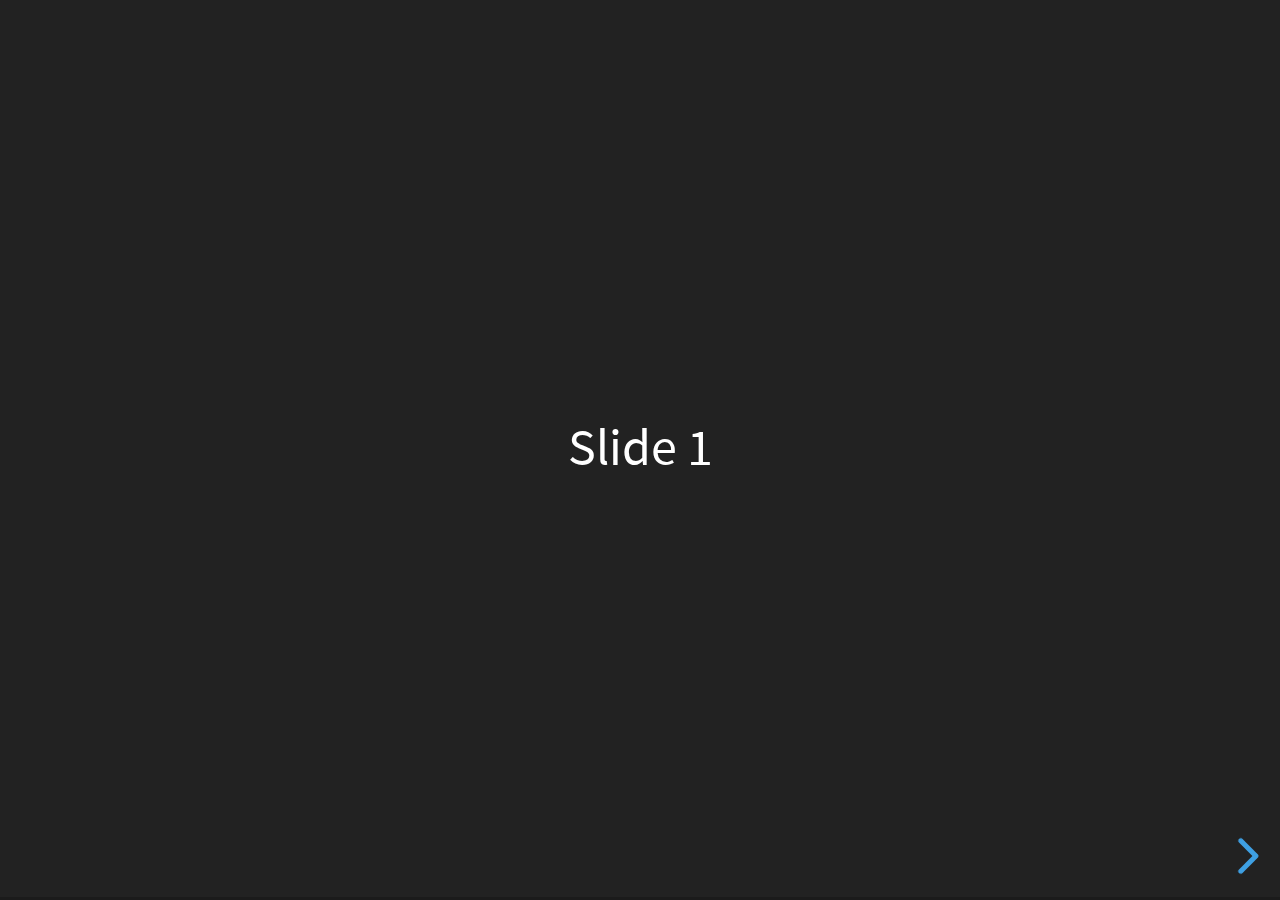
==== index.html @ be1dbcf0 "clone hakimel/reveal.js" ====
<!doctype html>
<html>
	<head>
		<meta charset="utf-8">
		<meta name="viewport" content="width=device-width, initial-scale=1.0, maximum-scale=1.0, user-scalable=no">

		<title>reveal.js</title>

		<link rel="stylesheet" href="css/reveal.css">
		<link rel="stylesheet" href="css/theme/black.css">

		<!-- Theme used for syntax highlighting of code -->
		<link rel="stylesheet" href="lib/css/zenburn.css">

		<!-- Printing and PDF exports -->
		<script>
			var link = document.createElement( 'link' );
			link.rel = 'stylesheet';
			link.type = 'text/css';
			link.href = window.location.search.match( /print-pdf/gi ) ? 'css/print/pdf.css' : 'css/print/paper.css';
			document.getElementsByTagName( 'head' )[0].appendChild( link );
		</script>
	</head>
	<body>
		<div class="reveal">
			<div class="slides">
				<section>Slide 1</section>
				<section>Slide 2</section>
			</div>
		</div>

		<script src="lib/js/head.min.js"></script>
		<script src="js/reveal.js"></script>

		<script>
			// More info about config & dependencies:
			// - https://github.com/hakimel/reveal.js#configuration
			// - https://github.com/hakimel/reveal.js#dependencies
			Reveal.initialize({
				dependencies: [
					{ src: 'plugin/markdown/marked.js' },
					{ src: 'plugin/markdown/markdown.js' },
					{ src: 'plugin/notes/notes.js', async: true },
					{ src: 'plugin/highlight/highlight.js', async: true, callback: function() { hljs.initHighlightingOnLoad(); } }
				]
			});
		</script>
	</body>
</html>
---- css/theme/black.css ----
/**
 * Black theme for reveal.js. This is the opposite of the 'white' theme.
 *
 * By Hakim El Hattab, http://hakim.se
 */
@import url(../../lib/font/source-sans-pro/source-sans-pro.css);
section.has-light-background, section.has-light-background h1, section.has-light-background h2, section.has-light-background h3, section.has-light-background h4, section.has-light-background h5, section.has-light-background h6 {
  color: #222; }

/*********************************************
 * GLOBAL STYLES
 *********************************************/
body {
  background: #222;
  background-color: #222; }

.reveal {
  font-family: "Source Sans Pro", Helvetica, sans-serif;
  font-size: 42px;
  font-weight: normal;
  color: #fff; }

::selection {
  color: #fff;
  background: #bee4fd;
  text-shadow: none; }

::-moz-selection {
  color: #fff;
  background: #bee4fd;
  text-shadow: none; }

.reveal .slides section,
.reveal .slides section > section {
  line-height: 1.3;
  font-weight: inherit; }

/*********************************************
 * HEADERS
 *********************************************/
.reveal h1,
.reveal h2,
.reveal h3,
.reveal h4,
.reveal h5,
.reveal h6 {
  margin: 0 0 20px 0;
  color: #fff;
  font-family: "Source Sans Pro", Helvetica, sans-serif;
  font-weight: 600;
  line-height: 1.2;
  letter-spacing: normal;
  text-transform: uppercase;
  text-shadow: none;
  word-wrap: break-word; }

.reveal h1 {
  font-size: 2.5em; }

.reveal h2 {
  font-size: 1.6em; }

.reveal h3 {
  font-size: 1.3em; }

.reveal h4 {
  font-size: 1em; }

.reveal h1 {
  text-shadow: none; }

/*********************************************
 * OTHER
 *********************************************/
.reveal p {
  margin: 20px 0;
  line-height: 1.3; }

/* Ensure certain elements are never larger than the slide itself */
.reveal img,
.reveal video,
.reveal iframe {
  max-width: 95%;
  max-height: 95%; }

.reveal strong,
.reveal b {
  font-weight: bold; }

.reveal em {
  font-style: italic; }

.reveal ol,
.reveal dl,
.reveal ul {
  display: inline-block;
  text-align: left;
  margin: 0 0 0 1em; }

.reveal ol {
  list-style-type: decimal; }

.reveal ul {
  list-style-type: disc; }

.reveal ul ul {
  list-style-type: square; }

.reveal ul ul ul {
  list-style-type: circle; }

.reveal ul ul,
.reveal ul ol,
.reveal ol ol,
.reveal ol ul {
  display: block;
  margin-left: 40px; }

.reveal dt {
  font-weight: bold; }

.reveal dd {
  margin-left: 40px; }

.reveal blockquote {
  display: block;
  position: relative;
  width: 70%;
  margin: 20px auto;
  padding: 5px;
  font-style: italic;
  background: rgba(255, 255, 255, 0.05);
  box-shadow: 0px 0px 2px rgba(0, 0, 0, 0.2); }

.reveal blockquote p:first-child,
.reveal blockquote p:last-child {
  display: inline-block; }

.reveal q {
  font-style: italic; }

.reveal pre {
  display: block;
  position: relative;
  width: 90%;
  margin: 20px auto;
  text-align: left;
  font-size: 0.55em;
  font-family: monospace;
  line-height: 1.2em;
  word-wrap: break-word;
  box-shadow: 0px 0px 6px rgba(0, 0, 0, 0.3); }

.reveal code {
  font-family: monospace;
  text-transform: none; }

.reveal pre code {
  display: block;
  padding: 5px;
  overflow: auto;
  max-height: 400px;
  word-wrap: normal; }

.reveal table {
  margin: auto;
  border-collapse: collapse;
  border-spacing: 0; }

.reveal table th {
  font-weight: bold; }

.reveal table th,
.reveal table td {
  text-align: left;
  padding: 0.2em 0.5em 0.2em 0.5em;
  border-bottom: 1px solid; }

.reveal table th[align="center"],
.reveal table td[align="center"] {
  text-align: center; }

.reveal table th[align="right"],
.reveal table td[align="right"] {
  text-align: right; }

.reveal table tbody tr:last-child th,
.reveal table tbody tr:last-child td {
  border-bottom: none; }

.reveal sup {
  vertical-align: super;
  font-size: smaller; }

.reveal sub {
  vertical-align: sub;
  font-size: smaller; }

.reveal small {
  display: inline-block;
  font-size: 0.6em;
  line-height: 1.2em;
  vertical-align: top; }

.reveal small * {
  vertical-align: top; }

/*********************************************
 * LINKS
 *********************************************/
.reveal a {
  color: #42affa;
  text-decoration: none;
  -webkit-transition: color .15s ease;
  -moz-transition: color .15s ease;
  transition: color .15s ease; }

.reveal a:hover {
  color: #8dcffc;
  text-shadow: none;
  border: none; }

.reveal .roll span:after {
  color: #fff;
  background: #068de9; }

/*********************************************
 * IMAGES
 *********************************************/
.reveal section img {
  margin: 15px 0px;
  background: rgba(255, 255, 255, 0.12);
  border: 4px solid #fff;
  box-shadow: 0 0 10px rgba(0, 0, 0, 0.15); }

.reveal section img.plain {
  border: 0;
  box-shadow: none; }

.reveal a img {
  -webkit-transition: all .15s linear;
  -moz-transition: all .15s linear;
  transition: all .15s linear; }

.reveal a:hover img {
  background: rgba(255, 255, 255, 0.2);
  border-color: #42affa;
  box-shadow: 0 0 20px rgba(0, 0, 0, 0.55); }

/*********************************************
 * NAVIGATION CONTROLS
 *********************************************/
.reveal .controls {
  color: #42affa; }

/*********************************************
 * PROGRESS BAR
 *********************************************/
.reveal .progress {
  background: rgba(0, 0, 0, 0.2);
  color: #42affa; }

.reveal .progress span {
  -webkit-transition: width 800ms cubic-bezier(0.26, 0.86, 0.44, 0.985);
  -moz-transition: width 800ms cubic-bezier(0.26, 0.86, 0.44, 0.985);
  transition: width 800ms cubic-bezier(0.26, 0.86, 0.44, 0.985); }

/*********************************************
 * PRINT BACKGROUND
 *********************************************/
@media print {
  .backgrounds {
    background-color: #222; } }
---- lib/css/zenburn.css ----
/*

Zenburn style from voldmar.ru (c) Vladimir Epifanov <voldmar@voldmar.ru>
based on dark.css by Ivan Sagalaev

*/

.hljs {
  display: block;
  overflow-x: auto;
  padding: 0.5em;
  background: #3f3f3f;
  color: #dcdcdc;
}

.hljs-keyword,
.hljs-selector-tag,
.hljs-tag {
  color: #e3ceab;
}

.hljs-template-tag {
  color: #dcdcdc;
}

.hljs-number {
  color: #8cd0d3;
}

.hljs-variable,
.hljs-template-variable,
.hljs-attribute {
  color: #efdcbc;
}

.hljs-literal {
  color: #efefaf;
}

.hljs-subst {
  color: #8f8f8f;
}

.hljs-title,
.hljs-name,
.hljs-selector-id,
.hljs-selector-class,
.hljs-section,
.hljs-type {
  color: #efef8f;
}

.hljs-symbol,
.hljs-bullet,
.hljs-link {
  color: #dca3a3;
}

.hljs-deletion,
.hljs-string,
.hljs-built_in,
.hljs-builtin-name {
  color: #cc9393;
}

.hljs-addition,
.hljs-comment,
.hljs-quote,
.hljs-meta {
  color: #7f9f7f;
}


.hljs-emphasis {
  font-style: italic;
}

.hljs-strong {
  font-weight: bold;
}
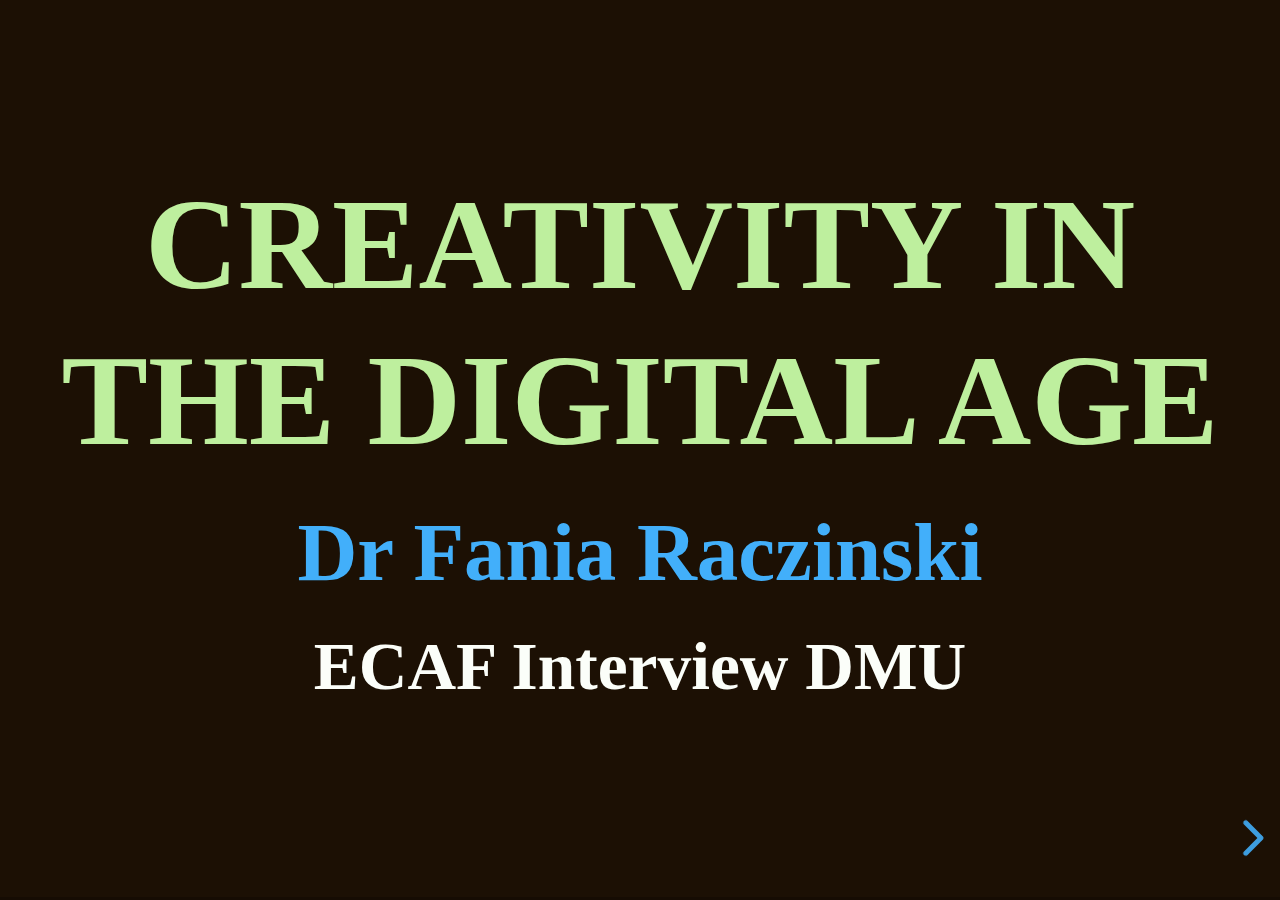
==== commit 863c6994: "define rouch outline, add map, start chart" ====
--- a/index.html
+++ b/index.html
@@ -4,10 +4,11 @@
 		<meta charset="utf-8">
 		<meta name="viewport" content="width=device-width, initial-scale=1.0, maximum-scale=1.0, user-scalable=no">
 
-		<title>reveal.js</title>
+		<title>Fania - ECAF</title>
 
 		<link rel="stylesheet" href="css/reveal.css">
 		<link rel="stylesheet" href="css/theme/black.css">
+    <link rel="stylesheet" href="css/fania.css">
 
 		<!-- Theme used for syntax highlighting of code -->
 		<link rel="stylesheet" href="lib/css/zenburn.css">
@@ -24,8 +25,58 @@
 	<body>
 		<div class="reveal">
 			<div class="slides">
-				<section>Slide 1</section>
-				<section>Slide 2</section>
+
+
+        <section>
+          <h1>Creativity in the Digital Age</h1>
+          <h2><a href="https://fania.uk">Dr Fania Raczinski</a></h2>
+          <h3>ECAF Interview DMU</h3>
+        </section>
+
+        <section>
+          <section>
+            <h2>Research Roadmap</h2>
+            <iframe src="map-index.html" width="900" height="600" scrolling="no"></iframe>
+          </section>
+          <section>
+            <h2>Synthesis</h2>
+            <ul>
+              <li>algorithmic meta-creativity</li>
+              <li>evaluation of computer creativity</li>
+              <li>creative computing vs computational creativity</li>
+              <li>artificial creativity vs artificial intelligence</li>
+              <li>teaching creative computing</li>
+              <li>hack-spaces/makers & rapid prototyping/scripting</li>
+              <li>transdisciplinary (practice-based) research</li>
+            </ul>
+          </section>
+        </section>
+
+				<section>
+          <h2>Time</h2>
+          <div class="chart">
+            <div class="bar">
+              <div id="pubs" title="Publications" class="chunk"></div>
+              <div id="res" title="Research" class="chunk"></div>
+              <div id="exhs" title="Exhibitions" class="chunk"></div>
+              <div id="art" title="Art" class="chunk"></div>
+              <div id="offt" title="Off-Topic" class="chunk"></div>
+              <div id="ont" title="On-Topic" class="chunk"></div>
+            </div>
+            <div class="bar">
+              <div id="y-theory" title="Theory" class="y-chunk">Theory</div>
+              <div id="y-practice" title="Practice" class="y-chunk">Practice</div>
+            </div>
+            <div class="bar">
+              <div id="x-research" title="Research" class="x-chunk">Research</div>
+              <div id="x-teaching" title="Teaching" class="x-chunk">Teaching</div>
+            </div>
+          </div>
+        </section>
+
+				
+
+
 			</div>
 		</div>
 
@@ -33,16 +84,14 @@
 		<script src="js/reveal.js"></script>
 
 		<script>
-			// More info about config & dependencies:
-			// - https://github.com/hakimel/reveal.js#configuration
-			// - https://github.com/hakimel/reveal.js#dependencies
 			Reveal.initialize({
 				dependencies: [
-					{ src: 'plugin/markdown/marked.js' },
-					{ src: 'plugin/markdown/markdown.js' },
 					{ src: 'plugin/notes/notes.js', async: true },
 					{ src: 'plugin/highlight/highlight.js', async: true, callback: function() { hljs.initHighlightingOnLoad(); } }
-				]
+				],
+        controls: true,
+        progress: true,
+        history: true
 			});
 		</script>
 	</body>
--- a/css/fania.css
+++ b/css/fania.css
@@ -0,0 +1,158 @@
+body {
+  background-color: #1c1004;
+}
+
+
+.reveal {
+  font-family: "Times New Roman", serif;
+  color: #FBFEF9; 
+}
+
+.reveal h1,
+.reveal h2,
+.reveal h3,
+.reveal h4,
+.reveal h5,
+.reveal h6 {
+  margin: 0 0 20px 0;
+  color: #FBFEF9;
+  font-family: "Times New Roman", serif;
+  font-weight: 600;
+  line-height: 1.2;
+  letter-spacing: normal;
+  text-transform: uppercase;
+  text-shadow: none;
+  word-wrap: break-word; }
+
+.reveal h1 {
+  font-size: 2.5em; 
+  color: #BEEF9E; }
+
+.reveal h2 {
+  font-size: 1.6em; 
+  text-transform: none; }
+
+.reveal h3 {
+  font-size: 1.3em; 
+  text-transform: none; }
+
+.reveal h4 {
+  font-size: 1em; }
+
+
+.reveal blockquote {
+  display: block;
+  position: relative;
+  width: 70%;
+  margin: 20px auto;
+  padding: 5px;
+  font-style: italic;
+  background: rgba(255, 255, 255, 0.05);
+  box-shadow: 0px 0px 2px rgba(0, 0, 0, 0.2); }
+
+
+.reveal a {
+  color: #42affa;
+  text-decoration: none;
+  transition: color .15s ease; }
+
+.reveal a:hover {
+  color: #8dcffc;
+  text-shadow: none;
+  border: none; }
+
+.reveal .roll span:after {
+  color: #fff;
+  background: #068de9; }
+
+
+.reveal section img {
+  margin: 15px 0px;
+  background: rgba(255, 255, 255, 0.12);
+  border: 4px solid #fff;
+  box-shadow: 0 0 10px rgba(0, 0, 0, 0.15); }
+
+
+.reveal .controls {
+  color: #42affa; }
+
+.reveal .progress {
+  background: rgba(0, 0, 0, 0.2);
+  color: #42affa; }
+
+
+
+.chart {
+  max-width: 90%;
+  margin: 0 auto;
+}
+
+.bar {
+  box-sizing: border-box;
+  display: flex;
+}
+.chunk {
+  height: 100px;
+  display: inline-block;
+  margin: 0;
+  padding: 0;
+}
+.x-chunk {
+  height: 40px;
+  display: inline-block;
+  margin: 0;
+  padding: 0;
+}
+
+#pubs {
+  width: 16.6666%;
+  background-color: #EFF1C5;
+}
+#res {
+  width: 16.6666%;
+  background-color: #BFCDE0;
+}
+#exhs {
+  width: 16.6666%;
+  background-color: #EFF1C5;
+}
+#art {
+  width: 16.6666%;
+  background-color: #BFCDE0;
+}
+#offt {
+  width: 16.6666%;
+  background-color: #EFF1C5;
+}
+#ont {
+  width: 16.6666%;
+  background-color: #BFCDE0;
+}
+
+#y-theory {
+  font-size: .75em;
+  width: 25%;
+  background-color: rgb(154, 250, 250);
+}
+#y-practice {
+  font-size: .75em;
+  width: 25%;
+  background-color: rgb(234, 148, 255);
+}
+#x-research {
+  font-size: .75em;
+  width: 50%;
+  background-color: #BEEF9E;
+}
+#x-teaching {
+  font-size: .75em;
+  width: 50%;
+  background-color: lightblue;
+}
+
+
+
+
+@media print {
+  .backgrounds {
+    background-color: #222; } }
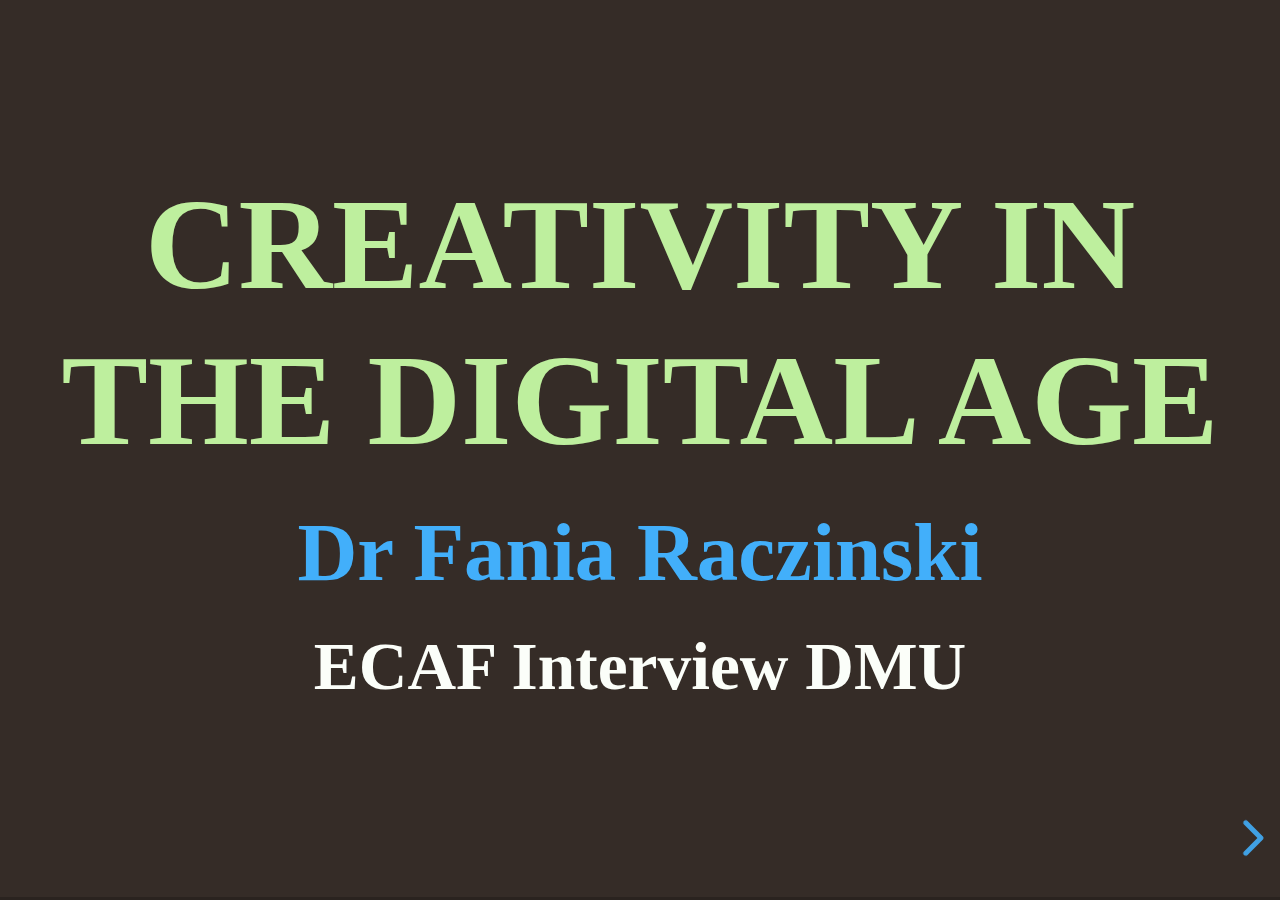
==== commit 647db372: "add favicons and fill content slides" ====
--- a/index.html
+++ b/index.html
@@ -12,6 +12,20 @@
 
 		<!-- Theme used for syntax highlighting of code -->
 		<link rel="stylesheet" href="lib/css/zenburn.css">
+
+    <!-- favicons -->
+    <link rel="apple-touch-icon" sizes="180x180" href="/imgs/favicons/apple-touch-icon.png">
+    <link rel="icon" type="image/png" sizes="32x32" href="/imgs/favicons/favicon-32x32.png">
+    <link rel="icon" type="image/png" sizes="16x16" href="/imgs/favicons/favicon-16x16.png">
+    <link rel="manifest" href="/imgs/favicons/site.webmanifest">
+    <link rel="mask-icon" href="/imgs/favicons/safari-pinned-tab.svg" color="#603cba">
+    <link rel="shortcut icon" href="favicon.ico">
+    <meta name="apple-mobile-web-app-title" content="DECAF">
+    <meta name="application-name" content="DECAF">
+    <meta name="msapplication-TileColor" content="#603cba">
+    <meta name="msapplication-config" content="/imgs/favicons/browserconfig.xml">
+    <meta name="theme-color" content="#ffffff">
+
 
 		<!-- Printing and PDF exports -->
 		<script>
@@ -34,25 +48,92 @@
         </section>
 
         <section>
+          <h2>Research Roadmap - <strong>PhD</strong></h2>
+          <iframe src="map-index.html" width="900" height="600" scrolling="no"></iframe>
+        </section>
+
+        <section>
           <section>
-            <h2>Research Roadmap</h2>
-            <iframe src="map-index.html" width="900" height="600" scrolling="no"></iframe>
+            <h2>Highlights I - <strong>Evaluation</strong></h2>
+            <img class="left" src="imgs/evaluation.png">
+            <div class="right">
+              <ul>
+                <li>human creativity</li>
+                <li>computer creativity</li>
+                <li>autonomous evaluation</li>
+                <li>creative zombies</li>
+                <li>evaluation frameworks</li>
+                <li>creativity criteria</li>
+                <li>evaluation bias</li>
+              </ul>
+            </div>
           </section>
           <section>
-            <h2>Synthesis</h2>
-            <ul>
-              <li>algorithmic meta-creativity</li>
-              <li>evaluation of computer creativity</li>
-              <li>creative computing vs computational creativity</li>
-              <li>artificial creativity vs artificial intelligence</li>
-              <li>teaching creative computing</li>
-              <li>hack-spaces/makers & rapid prototyping/scripting</li>
-              <li>transdisciplinary (practice-based) research</li>
-            </ul>
+            <h2>Highlights II - <strong>Intelligence</strong></h2>
+            <img src="imgs/intelligence.png">
+            <div>
+              <ul>
+                <li>artificial creativity <strong>vs.</strong> artificial intelligence</li>
+              </ul>
+            </div>
+          </section>
+          <section>
+            <h2>Highlights III - <strong>comp/creat/comp</strong></h2>
+            <img class="left small" src="imgs/compcreat.png">
+            <div class="right">
+              <ul>
+                <li>creative computing <strong>vs.</strong> computational creativity</li>
+                <li>algorithmic meta-creativity</li>
+                <li>process <strong>vs.</strong> product</li>
+                <li>output minus input</li>
+              </ul>
+            </div>
+          </section>
+          <section>
+            <h2>Highlights IV - <strong>Disciplines</strong></h2>
+            <img class="left" src="imgs/disciplines.png">
+            <div class="right">
+              <ul>
+                <li>transdisciplinary</li>
+                  <ul>
+                    <li>CEM</li>
+                    <li>ADH</li>
+                    <li>IoCT</li>
+                  </ul>
+                <li>practice-based</li>
+                <li>research outputs</li>
+                  <ul>
+                    <li>publications</li>
+                    <li>open source</li>
+                    <li>exhibitions</li>
+                  </ul>
+              </ul>
+            </div>
           </section>
         </section>
 
-				<section>
+        <section>
+          <h2>Research- <strong>Teaching</strong> -Research</h2>
+          <div class="left">
+          <p><em>teaching <br>my area of research</em></p>
+          <ul>
+            <li>programming for the arts</li>
+            <li>arts for programmers</li>
+            <li>front end web dev.</li>
+          </ul>
+          </div>
+          <div class="right">
+            <p><em>research <br>teaching approaches</em></p>
+            <ul>
+              <li>lecture delivery</li>
+              <li>distance learning</li>
+              <li>laboratory teaching</li>
+              <li>student engagement</li>
+            </ul>
+            </div>
+        </section>
+
+				<!-- <section>
           <h2>Time</h2>
           <div class="chart">
             <div class="bar">
@@ -72,6 +153,10 @@
               <div id="x-teaching" title="Teaching" class="x-chunk">Teaching</div>
             </div>
           </div>
+        </section> -->
+
+        <section>
+          <code id="end">questions <strong>?</strong> answers <strong>:</strong> thanks</code>
         </section>
 
 				
--- a/css/fania.css
+++ b/css/fania.css
@@ -1,7 +1,49 @@
 body {
-  background-color: #1c1004;
-}
-
+  background-color: #352C27;
+}
+
+.reveal code#end {
+  font-size: 1.4em;
+}
+
+.reveal.rt {
+  border-top: 3px solid #0080b3;
+  width: 300px;
+  height: 10px;
+}
+
+.reveal.tr {
+  border-bottom: 3px solid #aa0088;
+  width: 300px;
+  height: 10px;
+}
+
+.reveal .left {
+  left:-8.33%;
+  float: left;
+  width:48%;
+}
+
+.reveal .right {
+  left:31.25%;
+  top: 75px;
+  float: right;
+  width:48%;
+}
+
+.reveal img.left.small ~ .right {
+  width:55%;
+}
+
+.reveal img.left {
+  max-height: 60vh;
+  max-width: 50%;
+  width: auto; 
+  object-fit: contain;}
+
+.reveal img.left.small {
+  max-width: 40%;
+}
 
 .reveal {
   font-family: "Times New Roman", serif;
@@ -50,6 +92,9 @@
   background: rgba(255, 255, 255, 0.05);
   box-shadow: 0px 0px 2px rgba(0, 0, 0, 0.2); }
 
+.reveal strong {
+  color: #54c6e9;
+}
 
 .reveal a {
   color: #42affa;
@@ -132,23 +177,41 @@
 #y-theory {
   font-size: .75em;
   width: 25%;
-  background-color: rgb(154, 250, 250);
+  background-color: #6600ff;
 }
 #y-practice {
   font-size: .75em;
   width: 25%;
-  background-color: rgb(234, 148, 255);
+  background-color: #ff0053;
 }
 #x-research {
   font-size: .75em;
   width: 50%;
-  background-color: #BEEF9E;
+  background-color: #0080b3;
 }
 #x-teaching {
   font-size: .75em;
   width: 50%;
-  background-color: lightblue;
-}
+  background-color: #aa0088;
+}
+
+/* 
+#54c6e9
+#aa87de
+#0055d4
+#ff80e5
+#ffcc00
+#ff6600
+#216778
+#aa0088
+#6600ff
+#008066
+#292a78
+#ff0053
+#88aa00
+#0080b3
+ */
+
 
 
 
